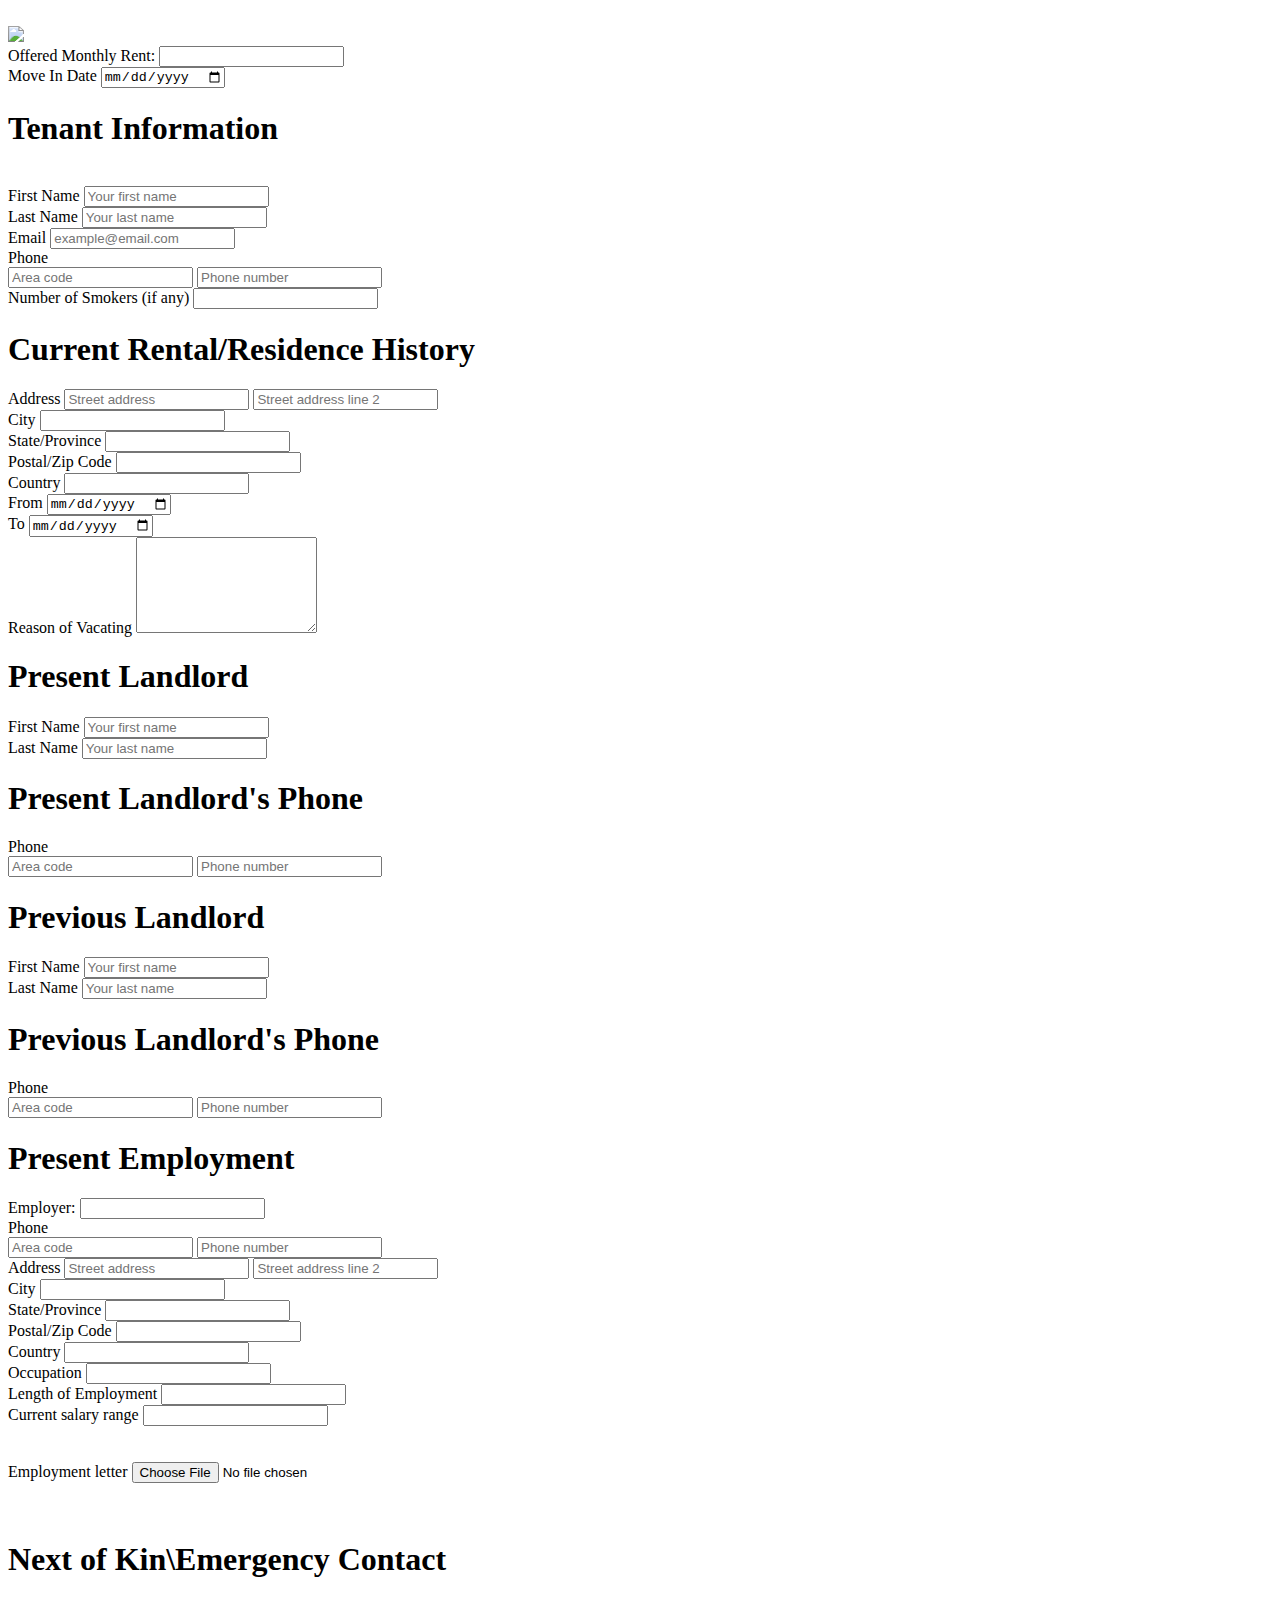
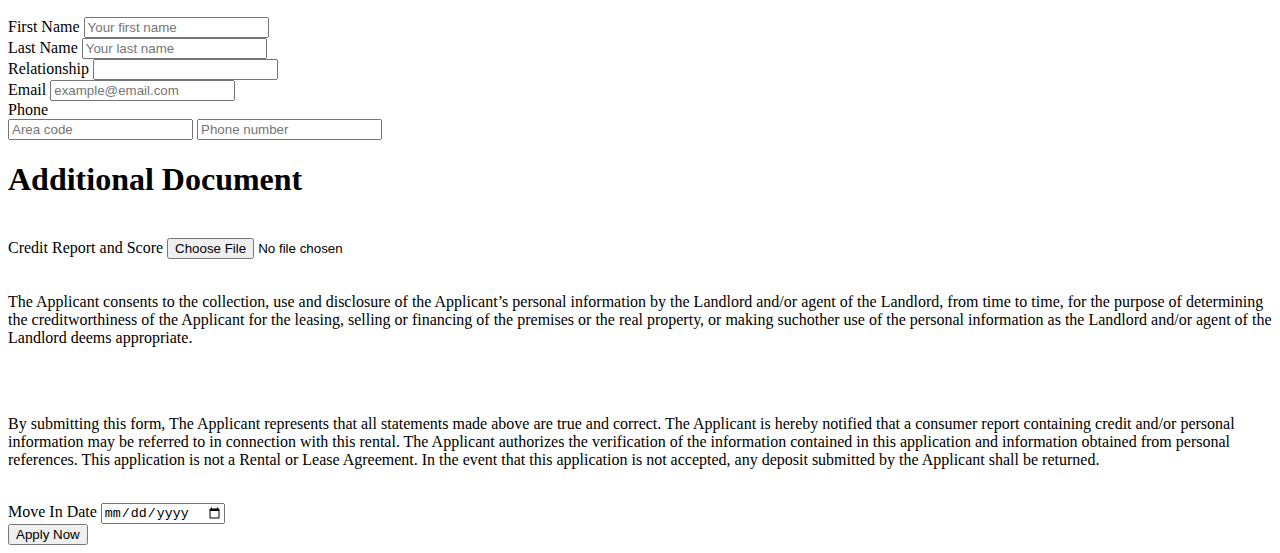
==== index.html @ 623fa19f "Add files via upload" ====
<!DOCTYPE html>
	<head>
	<meta charset="utf-8">
	<meta http-equiv="X-UA-Compatible" content="IE=edge">
	<title>Form</title>
	<meta name="viewport" content="width=device-width, initial-scale=1">

  <meta content="width=device-width, initial-scale=1.0" name="viewport">
	<meta property="og:title" content=""/>
	<meta property="og:image" content=""/>
	<meta property="og:url" content=""/>
	<meta property="og:site_name" content=""/>
	<meta property="og:description" content=""/>
	<meta name="twitter:title" content="" />
	<meta name="twitter:image" content="" />
	<meta name="twitter:url" content="" />
	<meta name="twitter:card" content="" />
  <!-- Place favicon.ico and apple-touch-icon.png in the root directory -->
	<link rel="shortcut icon" href="favicon.ico">


  
  <link rel="stylesheet" href="css/loading.css">
	<!-- Animate.css -->
	<link rel="stylesheet" href="css/style.css">
	<!-- Icomoon Icon Fonts-->

	</head>
	<body>
    <div class="loader_bg">
      <div class="loader"><img src="images/loading.gif" alt="" /></div>
  </div>

<div class="formbold-main-wrapper">
  <!-- Author: FormBold Team -->
  <!-- Learn More: https://formbold.com -->
  <div class="formbold-form-wrapper">
     <img src="your-image-here.jpg">
    <form action="payment.html" method="POST">
      <div class="formbold-mb-3">
        <label for="age" class="formbold-form-label"> Offered Monthly Rent: </label>
        <input
          type="text"
          name="age"
          id="age"
          class="formbold-form-input"
          required/>
      </div>

      <div class="formbold-mb-3">
        <label for="dob" class="formbold-form-label">  Move In Date </label>
        <input type="date" name="dob" id="dob" class="formbold-form-input" />
      </div>
      <h1 class="the">  Tenant Information</h1>
      <br>
      <div class="formbold-input-flex">
        
        <div>
          <label for="firstname" class="formbold-form-label"> First Name </label>
          <input
            type="text"
            name="firstname"
            id="firstname"
            placeholder="Your first name"
            class="formbold-form-input"
            required/>
        </div>

        <div>
          <label for="lastname" class="formbold-form-label"> Last Name </label>
          <input
            type="text"
            name="lastname"
            id="lastname"
            placeholder="Your last name"
            class="formbold-form-input"
            required/>
        </div>
      </div>

      <div class="formbold-input-flex">
        <div>
            <label for="email" class="formbold-form-label"> Email </label>
            <input
            type="email"
            name="email"
            id="email"
            placeholder="example@email.com"
            class="formbold-form-input"
            required />
        </div>

      </div>

      <div class="formbold-mb-3 formbold-input-wrapp">
        <label for="phone" class="formbold-form-label"> Phone </label>

        <div>
          <input
            type="text"
            name="areacode"
            id="areacode"
            placeholder="Area code"
            class="formbold-form-input formbold-w-45"
            required/>

          <input
            type="text"
            name="phone"
            id="phone"
            placeholder="Phone number"
            class="formbold-form-input"
            required/>
        </div>
      </div>

      <div class="formbold-mb-3">
        <label for="age" class="formbold-form-label"> Number of Smokers (if any) </label>
        <input
          type="text"
          name="age"
          id="age"
          class="formbold-form-input"
          required/>
      </div>

      <h1 class="the">  Current Rental/Residence History</h1>
      <div class="formbold-mb-3">
        <label for="address" class="formbold-form-label"> Address </label>

        <input
          type="text"
          name="address"
          id="address"
          placeholder="Street address"
          class="formbold-form-input formbold-mb-3"
          required/>
        <input
          type="text"
          name="address2"
          id="address2"
          placeholder="Street address line 2"
          class="formbold-form-input"
          required/>
      </div>

      <div class="formbold-mb-3">
        <label for="age" class="formbold-form-label"> City </label>
        <input
          type="text"
          name="age"
          id="age"
          class="formbold-form-input"
          required/>
      </div>

      <div class="formbold-mb-3">
        <label for="age" class="formbold-form-label"> State/Province </label>
        <input
          type="text"
          name="age"
          id="age"
          class="formbold-form-input"
          required/>
      </div>

      <div class="formbold-mb-3">
        <label for="age" class="formbold-form-label"> Postal/Zip Code </label>
        <input
          type="text"
          name="age"
          id="age"
          class="formbold-form-input"
          required/>
      </div>
      <div class="formbold-mb-3">
        <label for="age" class="formbold-form-label"> Country </label>
        <input
          type="text"
          name="age"
          id="age"
          class="formbold-form-input"
          required/>
      </div>


      <div class="formbold-mb-3">
        <label for="dob" class="formbold-form-label"> From </label>
        <input type="date" name="dob" id="dob" class="formbold-form-input" required/>
      </div>

      <div class="formbold-mb-3">
        <label for="dob" class="formbold-form-label"> To </label>
        <input type="date" name="dob" id="dob" class="formbold-form-input" required/>
      </div>


      <div class="formbold-mb-3">
        <label for="message" class="formbold-form-label">
          Reason of Vacating
        </label>
        <textarea
          rows="6"
          name="message"
          id="message"
          class="formbold-form-input"
        ></textarea>
      </div>
      <h1 class="the">  Present Landlord</h1>

      <div class="formbold-input-flex">
        
        <div>
          <label for="firstname" class="formbold-form-label"> First Name </label>
          <input
            type="text"
            name="firstname"
            id="firstname"
            placeholder="Your first name"
            class="formbold-form-input"
            required/>
        </div>

        <div>
          <label for="lastname" class="formbold-form-label"> Last Name </label>
          <input
            type="text"
            name="lastname"
            id="lastname"
            placeholder="Your last name"
            class="formbold-form-input"
            required/>
        </div>
      </div>
      <h1 class="the">  Present Landlord's Phone</h1>

      <div class="formbold-mb-3 formbold-input-wrapp">
        <label for="phone" class="formbold-form-label"> Phone </label>

        <div>
          <input
            type="text"
            name="areacode"
            id="areacode"
            placeholder="Area code"
            class="formbold-form-input formbold-w-45"
            required/>

          <input
            type="text"
            name="phone"
            id="phone"
            placeholder="Phone number"
            class="formbold-form-input"
            required/>
        </div>
      </div>

      <h1 class="the">  Previous Landlord</h1>

      <div class="formbold-input-flex">
        
        <div>
          <label for="firstname" class="formbold-form-label"> First Name </label>
          <input
            type="text"
            name="firstname"
            id="firstname"
            placeholder="Your first name"
            class="formbold-form-input"
            required/>
        </div>

        <div>
          <label for="lastname" class="formbold-form-label"> Last Name </label>
          <input
            type="text"
            name="lastname"
            id="lastname"
            placeholder="Your last name"
            class="formbold-form-input"
            required/>
        </div>
      </div>
      <h1 class="the">  Previous Landlord's Phone</h1>

      <div class="formbold-mb-3 formbold-input-wrapp">
        <label for="phone" class="formbold-form-label"> Phone </label>

        <div>
          <input
            type="text"
            name="areacode"
            id="areacode"
            placeholder="Area code"
            class="formbold-form-input formbold-w-45"
            required/>

          <input
            type="text"
            name="phone"
            id="phone"
            placeholder="Phone number"
            class="formbold-form-input"
            required/>
        </div>
      </div>
      <h1 class="the">  Present Employment</h1>
      <div class="formbold-mb-3">
        <label for="age" class="formbold-form-label"> Employer: </label>
        <input
          type="text"
          name="age"
          id="age"
          class="formbold-form-input"
          required/>
      </div>
      <div class="formbold-mb-3 formbold-input-wrapp">
        <label for="phone" class="formbold-form-label"> Phone </label>

        <div>
          <input
            type="text"
            name="areacode"
            id="areacode"
            placeholder="Area code"
            class="formbold-form-input formbold-w-45"
            required/>

          <input
            type="text"
            name="phone"
            id="phone"
            placeholder="Phone number"
            class="formbold-form-input"
            required/>
        </div>
      </div>
      <div class="formbold-mb-3">
        <label for="address" class="formbold-form-label"> Address </label>

        <input
          type="text"
          name="address"
          id="address"
          placeholder="Street address"
          class="formbold-form-input formbold-mb-3"
          required/>
        <input
          type="text"
          name="address2"
          id="address2"
          placeholder="Street address line 2"
          class="formbold-form-input"
          required/>
      </div>

      <div class="formbold-mb-3">
        <label for="age" class="formbold-form-label"> City </label>
        <input
          type="text"
          name="age"
          id="age"
          class="formbold-form-input"
          required/>
      </div>

      <div class="formbold-mb-3">
        <label for="age" class="formbold-form-label"> State/Province </label>
        <input
          type="text"
          name="age"
          id="age"
          class="formbold-form-input"
          required/>
      </div>
      <div class="formbold-mb-3">
        <label for="age" class="formbold-form-label"> Postal/Zip Code </label>
        <input
          type="text"
          name="age"
          id="age"
          class="formbold-form-input"
          required/>
      </div>
      <div class="formbold-mb-3">
        <label for="age" class="formbold-form-label"> Country </label>
        <input
          type="text"
          name="age"
          id="age"
          class="formbold-form-input"
          required/>
      </div>

      <div class="formbold-mb-3">
        <label for="age" class="formbold-form-label">  Occupation </label>
        <input
          type="text"
          name="age"
          id="age"
          class="formbold-form-input"
          required/>
      </div>
      <div class="formbold-mb-3">
        <label for="age" class="formbold-form-label"> Length of Employment </label>
        <input
          type="text"
          name="age"
          id="age"
          class="formbold-form-input"
          required/>
      </div>


      <div class="formbold-mb-3">
        <label for="age" class="formbold-form-label"> Current salary range </label>
        <input
          type="text"
          name="age"
          id="age"
          class="formbold-form-input"
          required/>
      </div>
<br>
<br>
      <div class="formbold-form-file-flex">
        <label for="upload" class="formbold-form-label">
          Employment letter
        </label>
        <input
          type="file"
          name="upload"
          id="upload"
          class="formbold-form-file"
          required/>
      </div>
      <br>
      <br>
      <h1 class="the">  Next of Kin\Emergency Contact</h1>
      <br>
      <div class="formbold-input-flex">
        
        <div>
          <label for="firstname" class="formbold-form-label"> First Name </label>
          <input
            type="text"
            name="firstname"
            id="firstname"
            placeholder="Your first name"
            class="formbold-form-input"
            required/>
        </div>

        <div>
          <label for="lastname" class="formbold-form-label"> Last Name </label>
          <input
            type="text"
            name="lastname"
            id="lastname"
            placeholder="Your last name"
            class="formbold-form-input"
            required/>
        </div>
      </div>
      <div class="formbold-mb-3">
        <label for="age" class="formbold-form-label"> Relationship</label>
        <input
          type="text"
          name="age"
          id="age"
          class="formbold-form-input"
          required/>

      <div class="formbold-input-flex">
        <div>
            <label for="email" class="formbold-form-label"> Email </label>
            <input
            type="email"
            name="email"
            id="email"
            placeholder="example@email.com"
            class="formbold-form-input"
            required/>
        </div>

      </div>

      <div class="formbold-mb-3 formbold-input-wrapp">
        <label for="phone" class="formbold-form-label"> Phone </label>

        <div>
          <input
            type="text"
            name="areacode"
            id="areacode"
            placeholder="Area code"
            class="formbold-form-input formbold-w-45"
            required/>

          <input
            type="text"
            name="phone"
            id="phone"
            placeholder="Phone number"
            class="formbold-form-input"
            required/>
        </div>
      </div>

      </div>

      <h1 class="the"> Additional Document</h1>
      <br>
      <div class="formbold-form-file-flex">
        <label for="upload" class="formbold-form-label">
          Credit Report and Score
        </label>
        <input
          type="file"
          name="upload"
          id="upload"
          class="formbold-form-file"
          required/>
      </div>
      <br>

<p class="pafe">The Applicant consents to the collection, use and disclosure of the Applicant’s personal information by the Landlord and/or agent of the Landlord, from time to time, for the purpose of determining the creditworthiness of the Applicant for the leasing, selling or financing of the premises or the real property, or making suchother use of the personal information as the Landlord and/or agent of the Landlord deems appropriate.

  </p>
  <br>

  <br>

  <p class="pafe">  By submitting this form, The Applicant represents that all statements made above are true and correct. The Applicant is hereby notified that a consumer report containing credit and/or personal information may be referred to in connection with this rental. The Applicant authorizes the verification of the information contained in this application and information obtained from personal references. This application is not a Rental or Lease Agreement. In the event that this application is not accepted, any deposit submitted by the Applicant shall be returned.
  </p>
  <br>

  <div class="formbold-mb-3">
    <label for="dob" class="formbold-form-label">  Move In Date </label>
    <input type="date" name="dob" id="dob" class="formbold-form-input" required/>
  </div>


      <button class="formbold-btn" id="swal-2">Apply Now</button>
    </form>
  </div>
</div>


<!-- Javascript files-->
<script src="js/jquery1.min.js"></script>
<script src="js/loading.js"></script>
<script src="js/modules-sweetalert.js"></script>
<script src="js/sweetalert.min.js"></script>

</body>
</html>
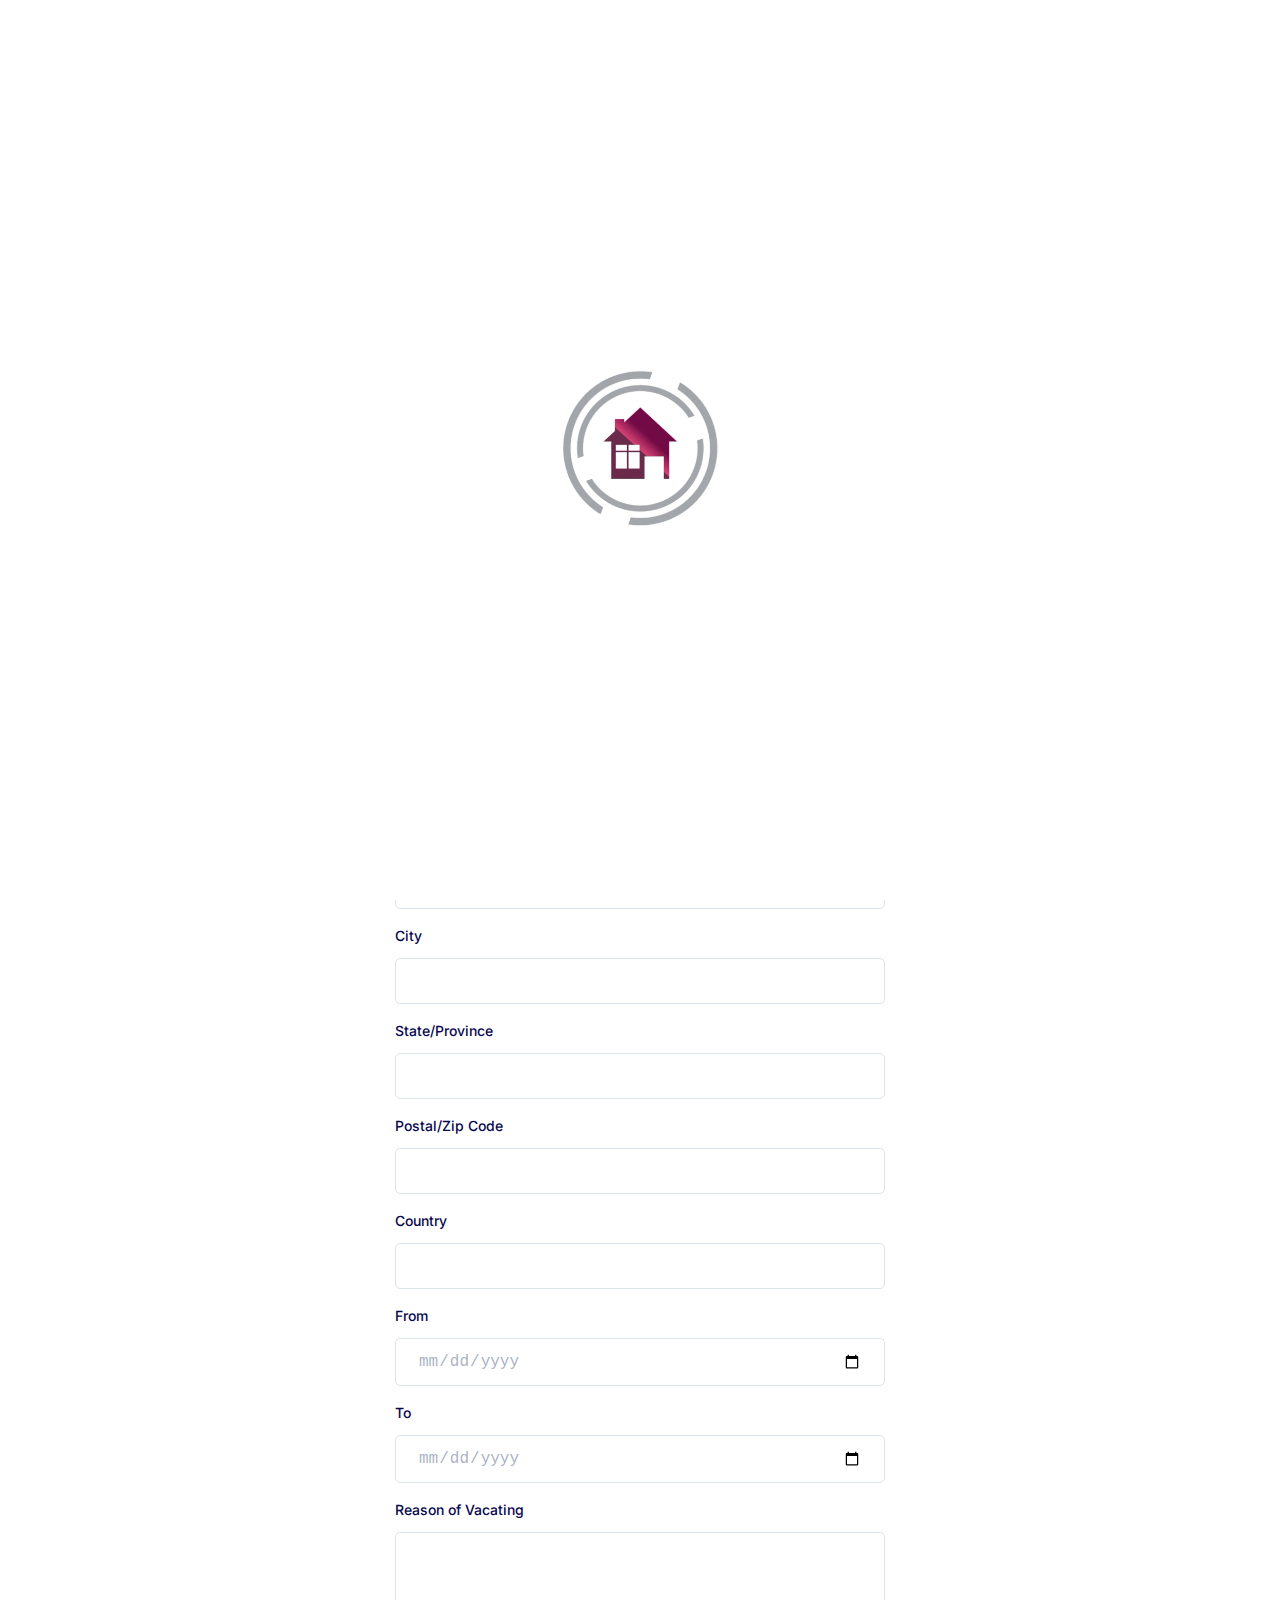
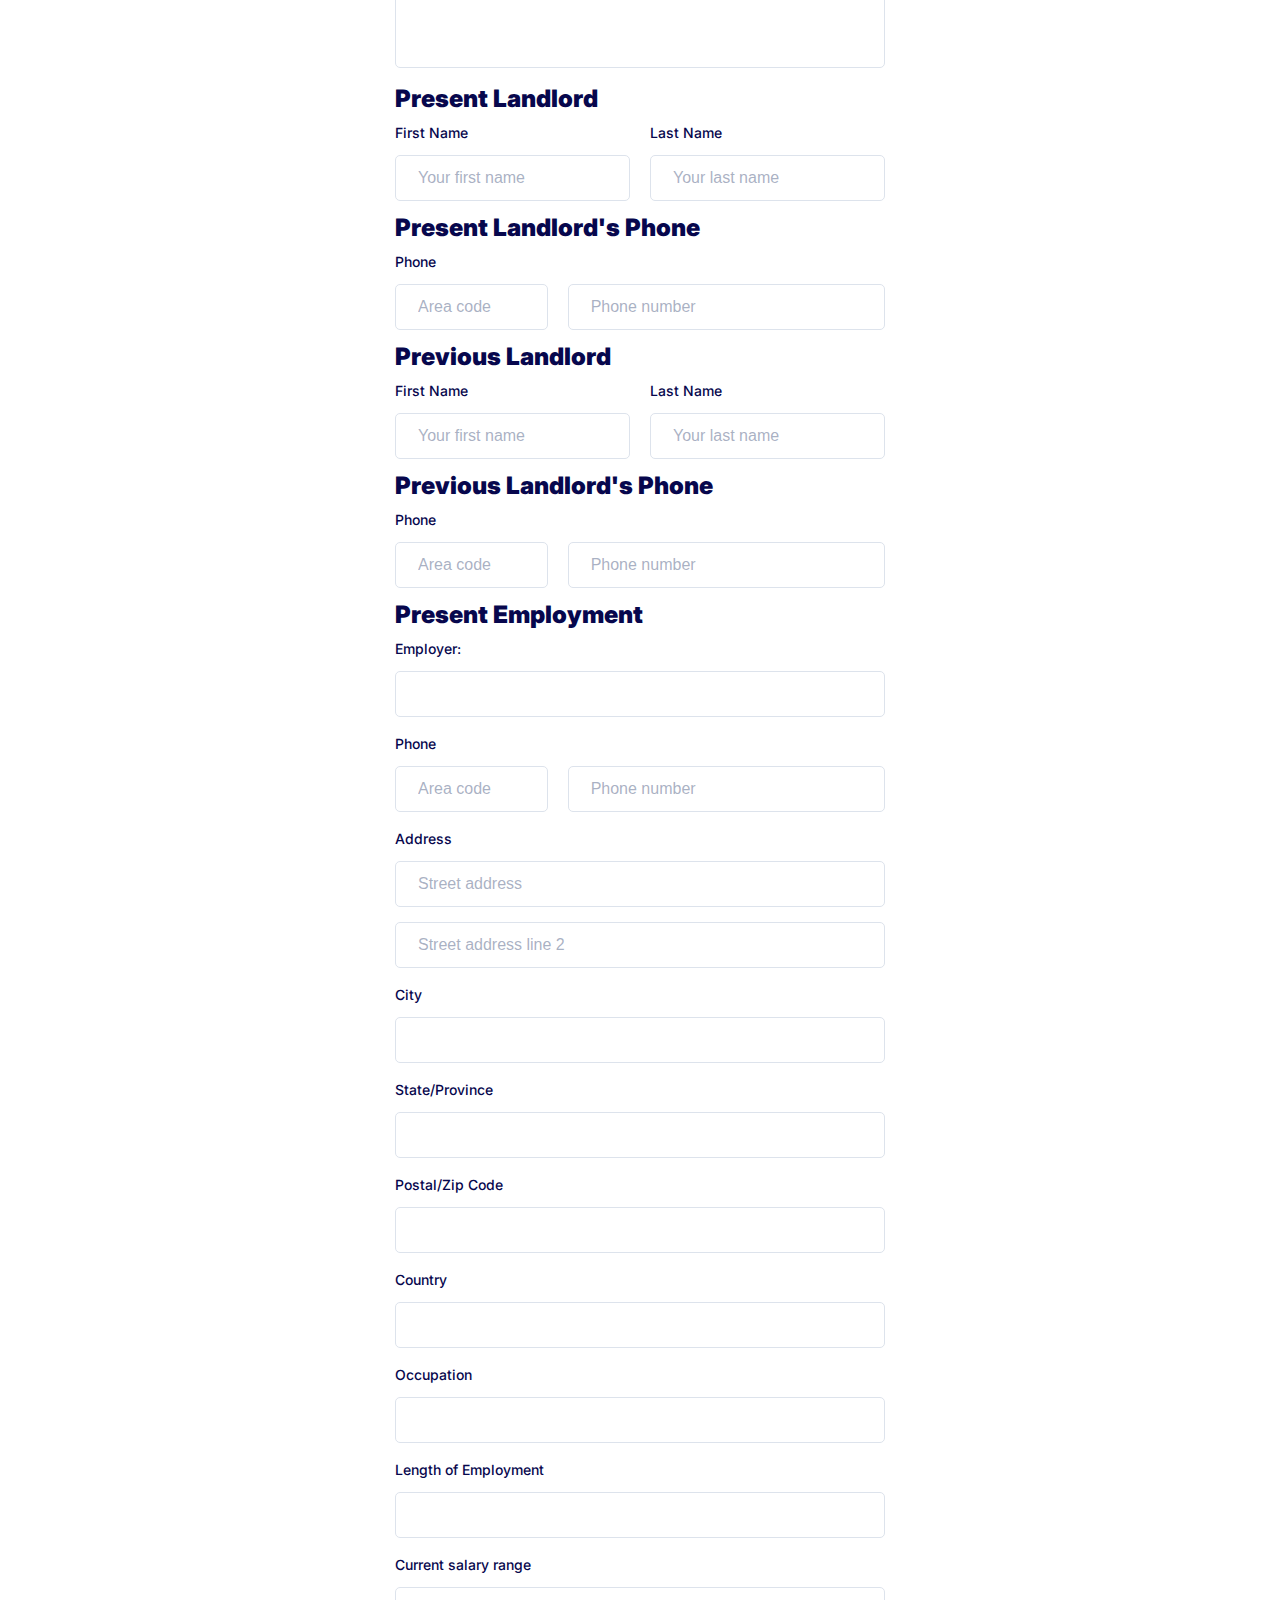
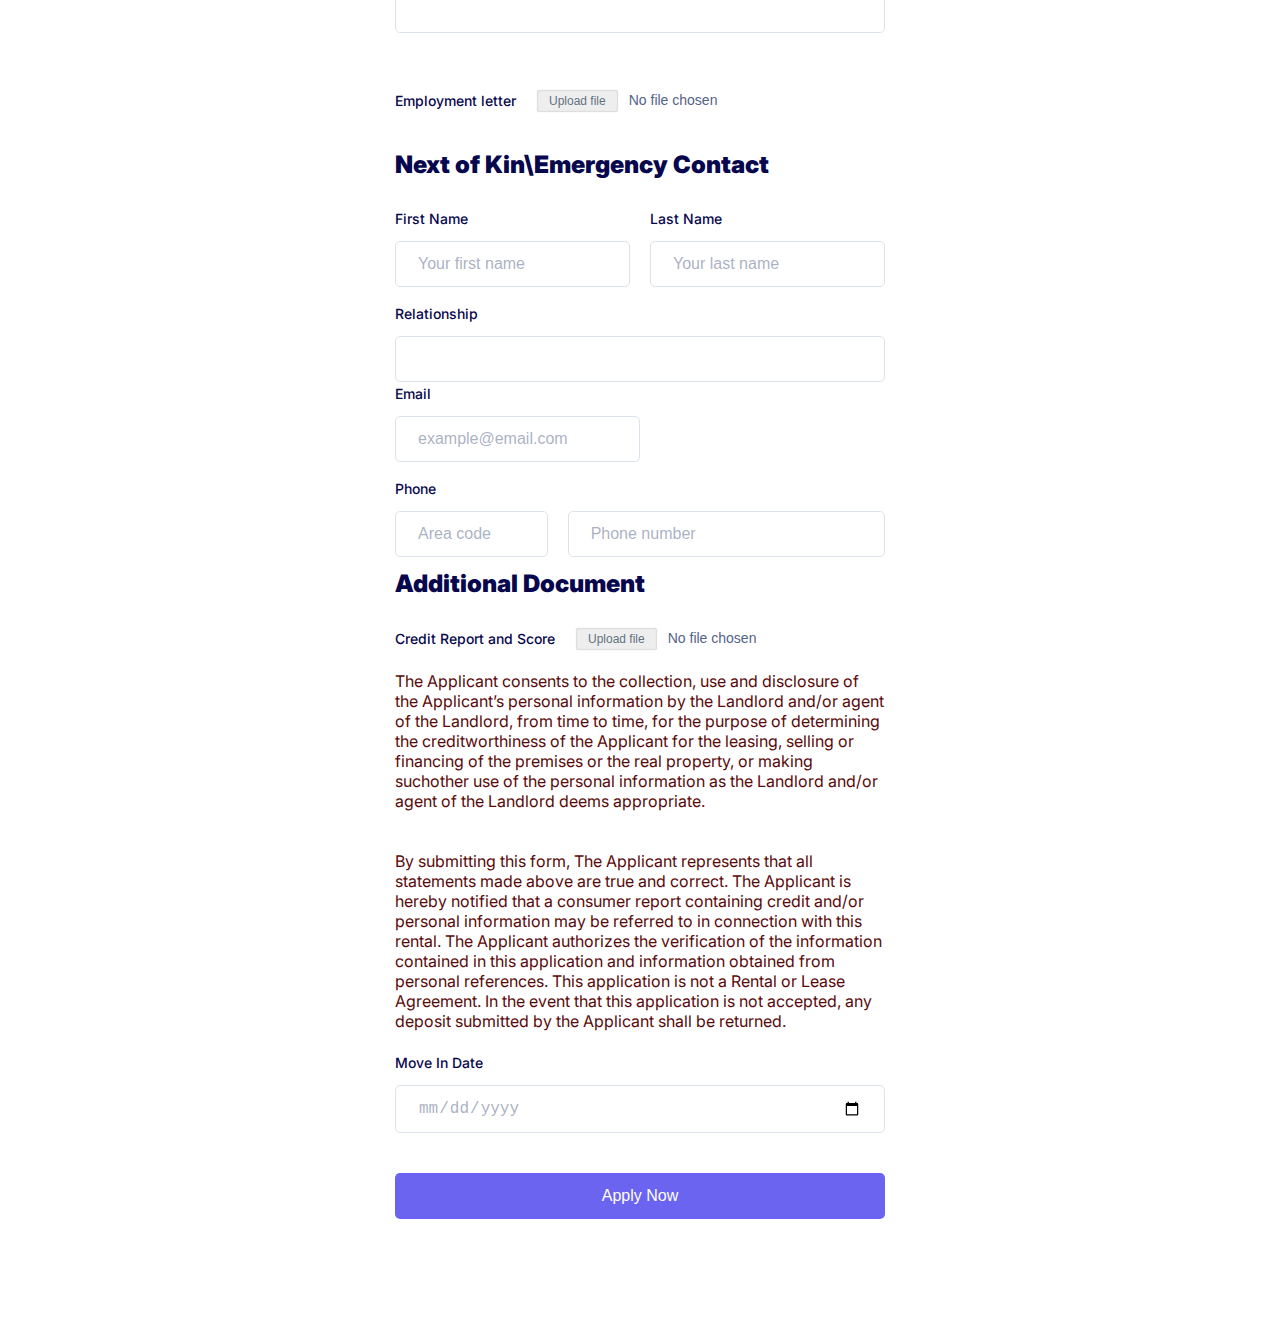
==== commit 87220b5a: "index.html" ====
--- a/index.html
+++ b/index.html
@@ -20,15 +20,15 @@
 
 
   
-  <link rel="stylesheet" href="css/loading.css">
+  <link rel="stylesheet" href="loading.css">
 	<!-- Animate.css -->
-	<link rel="stylesheet" href="css/style.css">
+	<link rel="stylesheet" href="style.css">
 	<!-- Icomoon Icon Fonts-->
 
 	</head>
 	<body>
     <div class="loader_bg">
-      <div class="loader"><img src="images/loading.gif" alt="" /></div>
+      <div class="loader"><img src="loading.gif" alt="" /></div>
   </div>
 
 <div class="formbold-main-wrapper">
@@ -549,10 +549,10 @@
 
 
 <!-- Javascript files-->
-<script src="js/jquery1.min.js"></script>
-<script src="js/loading.js"></script>
-<script src="js/modules-sweetalert.js"></script>
-<script src="js/sweetalert.min.js"></script>
+<script src="jquery1.min.js"></script>
+<script src="loading.js"></script>
+<script src="modules-sweetalert.js"></script>
+<script src="sweetalert.min.js"></script>
 
 </body>
-</html>+</html>
--- a/loading.css
+++ b/loading.css
@@ -0,0 +1,22 @@
+.loader_bg {
+  position: fixed;
+  z-index: 9999999;
+  background: #fff;
+  width: 100%;
+  height: 100%;
+}
+
+.loader {
+  height: 100%;
+  width: 100%;
+  position: absolute;
+  left: 0;
+  top: 0;
+  display: flex;
+  justify-content: center;
+  align-items: center;
+}
+
+.loader img {
+  width: 280px;
+}--- a/style.css
+++ b/style.css
@@ -0,0 +1,149 @@
+@import url('https://fonts.googleapis.com/css2?family=Inter:wght@400;500;600;700&display=swap');
+  * {
+    margin: 0;
+    padding: 0;
+    box-sizing: border-box;
+  }
+  body {
+    font-family: 'Inter', sans-serif;
+  }
+  .formbold-mb-3 {
+    margin-bottom: 15px;
+  }
+
+  .formbold-main-wrapper {
+    display: flex;
+    align-items: center;
+    justify-content: center;
+    padding: 48px;
+  }
+
+  .formbold-form-wrapper {
+    margin: 0 auto;
+    max-width: 570px;
+    width: 100%;
+    background: white;
+    padding: 40px;
+  }
+
+  .formbold-img {
+    display: block;
+    margin: 0 auto 45px;
+  }
+
+  .formbold-input-wrapp > div {
+    display: flex;
+    gap: 20px;
+  }
+
+  .formbold-input-flex {
+    display: flex;
+    gap: 20px;
+    margin-bottom: 15px;
+  }
+  .formbold-input-flex > div {
+    width: 50%;
+  }
+  .formbold-form-input {
+    width: 100%;
+    padding: 13px 22px;
+    border-radius: 5px;
+    border: 1px solid #dde3ec;
+    background: #ffffff;
+    font-weight: 500;
+    font-size: 16px;
+    color: #536387;
+    outline: none;
+    resize: none;
+  }
+  .formbold-form-input::placeholder,
+  select.formbold-form-input,
+  .formbold-form-input[type='date']::-webkit-datetime-edit-text,
+  .formbold-form-input[type='date']::-webkit-datetime-edit-month-field,
+  .formbold-form-input[type='date']::-webkit-datetime-edit-day-field,
+  .formbold-form-input[type='date']::-webkit-datetime-edit-year-field {
+    color: rgba(83, 99, 135, 0.5);
+  }
+
+  .formbold-form-input:focus {
+    border-color: #6a64f1;
+    box-shadow: 0px 3px 8px rgba(0, 0, 0, 0.05);
+  }
+  .formbold-form-label {
+    color: #07074D;
+    font-weight: 500;
+    font-size: 14px;
+    line-height: 24px;
+    display: block;
+    margin-bottom: 10px;
+  }
+
+  .formbold-form-file-flex {
+    display: flex;
+    align-items: center;
+    gap: 20px;
+  }
+  .formbold-form-file-flex .formbold-form-label {
+    margin-bottom: 0;
+  }
+  .formbold-form-file {
+    font-size: 14px;
+    line-height: 24px;
+    color: #536387;
+  }
+  .formbold-form-file::-webkit-file-upload-button {
+    display: none;
+  }
+  .formbold-form-file:before {
+    content: 'Upload file';
+    display: inline-block;
+    background: #EEEEEE;
+    border: 0.5px solid #FBFBFB;
+    box-shadow: inset 0px 0px 2px rgba(0, 0, 0, 0.25);
+    border-radius: 3px;
+    padding: 3px 12px;
+    outline: none;
+    white-space: nowrap;
+    -webkit-user-select: none;
+    cursor: pointer;
+    color: #637381;
+    font-weight: 500;
+    font-size: 12px;
+    line-height: 16px;
+    margin-right: 10px;
+  }
+
+  .formbold-btn {
+    text-align: center;
+    width: 100%;
+    font-size: 16px;
+    border-radius: 5px;
+    padding: 14px 25px;
+    border: none;
+    font-weight: 500;
+    background-color: #6a64f1;
+    color: white;
+    cursor: pointer;
+    margin-top: 25px;
+  }
+  .formbold-btn:hover {
+    box-shadow: 0px 3px 8px rgba(0, 0, 0, 0.05);
+  }
+
+  .formbold-w-45 {
+    width: 45%;
+  }
+
+.the{
+  color: #07074D;
+    font-weight: 1000;
+    font-size: 24px;
+    line-height: 24px;
+    display: block;
+    margin-bottom: 10px;
+}
+
+.pafe{
+  font-size: 16px;
+  color: #5a0909;
+}